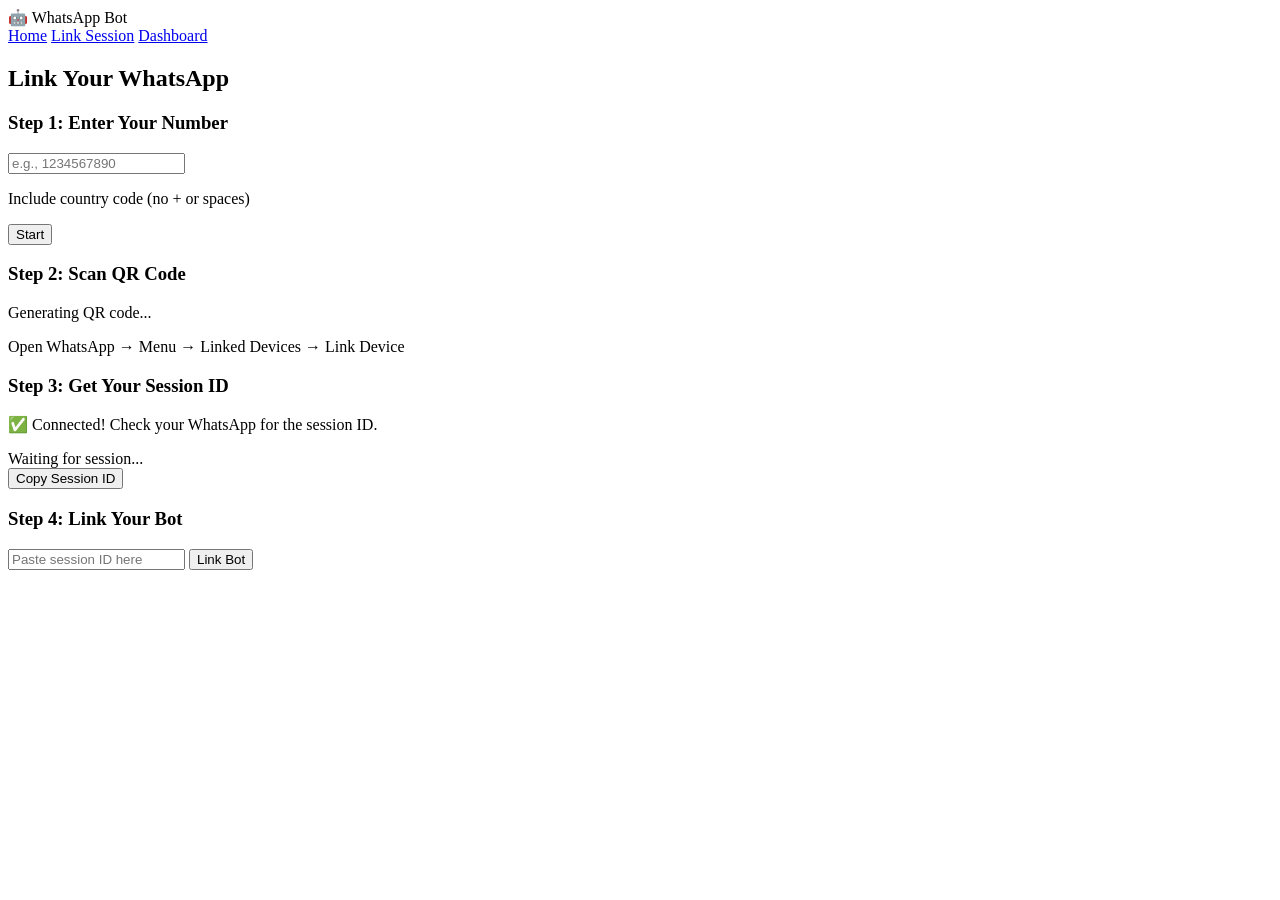
==== link-session.html @ d8eda626 "Create link-session.html" ====
<!DOCTYPE html>
<html lang="en">
<head>
    <meta charset="UTF-8">
    <meta name="viewport" content="width=device-width, initial-scale=1.0">
    <title>Link Session - WhatsApp Bot</title>
    <link rel="stylesheet" href="styles.css">
    <script src="https://cdn.socket.io/4.6.1/socket.io.min.js"></script>
</head>
<body>
    <nav class="navbar">
        <div class="nav-brand">🤖 WhatsApp Bot</div>
        <div class="nav-links">
            <a href="index.html">Home</a>
            <a href="link-session.html" class="active">Link Session</a>
            <a href="dashboard.html">Dashboard</a>
        </div>
    </nav>

    <div class="container">
        <div class="session-box">
            <h2>Link Your WhatsApp</h2>
            
            <!-- Step 1: Phone Number -->
            <div id="step1" class="step active">
                <h3>Step 1: Enter Your Number</h3>
                <input type="text" id="phoneNumber" placeholder="e.g., 1234567890" class="input-field">
                <p class="note">Include country code (no + or spaces)</p>
                <button onclick="startSession()" class="btn-primary">Start</button>
            </div>

            <!-- Step 2: QR Code -->
            <div id="step2" class="step">
                <h3>Step 2: Scan QR Code</h3>
                <div id="qrContainer" class="qr-container">
                    <div id="qrLoading">Generating QR code...</div>
                    <img id="qrImage" src="" alt="QR Code" style="display: none;">
                </div>
                <p>Open WhatsApp → Menu → Linked Devices → Link Device</p>
            </div>

            <!-- Step 3: Session ID -->
            <div id="step3" class="step">
                <h3>Step 3: Get Your Session ID</h3>
                <div class="success-box">
                    <p>✅ Connected! Check your WhatsApp for the session ID.</p>
                    <div id="sessionIdDisplay" class="session-id">Waiting for session...</div>
                    <button onclick="copySessionId()" class="btn-secondary">Copy Session ID</button>
                </div>
            </div>

            <!-- Step 4: Link Bot -->
            <div id="step4" class="step">
                <h3>Step 4: Link Your Bot</h3>
                <input type="text" id="linkSessionId" placeholder="Paste session ID here" class="input-field">
                <button onclick="linkBot()" class="btn-primary">Link Bot</button>
                <div id="linkResult" class="result"></div>
            </div>
        </div>
    </div>

    <script>
        // IMPORTANT: Change this to your Render backend URL
        const BACKEND_URL = 'https://your-backend.onrender.com';
        
        let socket = null;
        let currentSessionId = null;
        let currentPhoneNumber = '';

        function startSession() {
            const phone = document.getElementById('phoneNumber').value;
            if (!phone) {
                alert('Please enter your phone number');
                return;
            }

            currentPhoneNumber = phone;

            // Connect to socket
            socket = io(BACKEND_URL);
            
            socket.on('connect', () => {
                console.log('Connected to server');
                
                // Start session
                fetch(`${BACKEND_URL}/api/init-session`, {
                    method: 'POST',
                    headers: { 'Content-Type': 'application/json' },
                    body: JSON.stringify({ 
                        phoneNumber: phone,
                        socketId: socket.id 
                    })
                })
                .then(res => res.json())
                .then(data => {
                    if (data.error) {
                        alert(data.error);
                    } else {
                        currentSessionId = data.sessionId;
                    }
                });
            });

            socket.on('qr', (data) => {
                document.getElementById('step1').classList.remove('active');
                document.getElementById('step2').classList.add('active');
                document.getElementById('qrLoading').style.display = 'none';
                document.getElementById('qrImage').style.display = 'block';
                document.getElementById('qrImage').src = data.qr;
            });

            socket.on('ready', (data) => {
                document.getElementById('step2').classList.remove('active');
                document.getElementById('step3').classList.add('active');
                document.getElementById('sessionIdDisplay').textContent = data.sessionId;
                currentSessionId = data.sessionId;
                
                // Save to localStorage
                saveSession(data.sessionId, currentPhoneNumber);
            });
        }

        function copySessionId() {
            const sessionId = document.getElementById('sessionIdDisplay').textContent;
            navigator.clipboard.writeText(sessionId);
            alert('Session ID copied!');
            
            // Show step 4
            document.getElementById('step3').classList.remove('active');
            document.getElementById('step4').classList.add('active');
            document.getElementById('linkSessionId').value = sessionId;
        }

        function linkBot() {
            const sessionId = document.getElementById('linkSessionId').value;
            
            fetch(`${BACKEND_URL}/api/link-bot`, {
                method: 'POST',
                headers: { 'Content-Type': 'application/json' },
                body: JSON.stringify({ 
                    sessionId, 
                    phoneNumber: currentPhoneNumber 
                })
            })
            .then(res => res.json())
            .then(data => {
                if (data.success) {
                    document.getElementById('linkResult').innerHTML = 
                        '<div class="success">✅ Bot linked! Check WhatsApp.</div>';
                } else {
                    document.getElementById('linkResult').innerHTML = 
                        '<div class="error">❌ ' + data.error + '</div>';
                }
            });
        }

        function saveSession(sessionId, phone) {
            const sessions = JSON.parse(localStorage.getItem('sessions') || '[]');
            sessions.push({ id: sessionId, phone, date: new Date().toISOString() });
            localStorage.setItem('sessions', JSON.stringify(sessions));
        }
    </script>
</body>
</html>
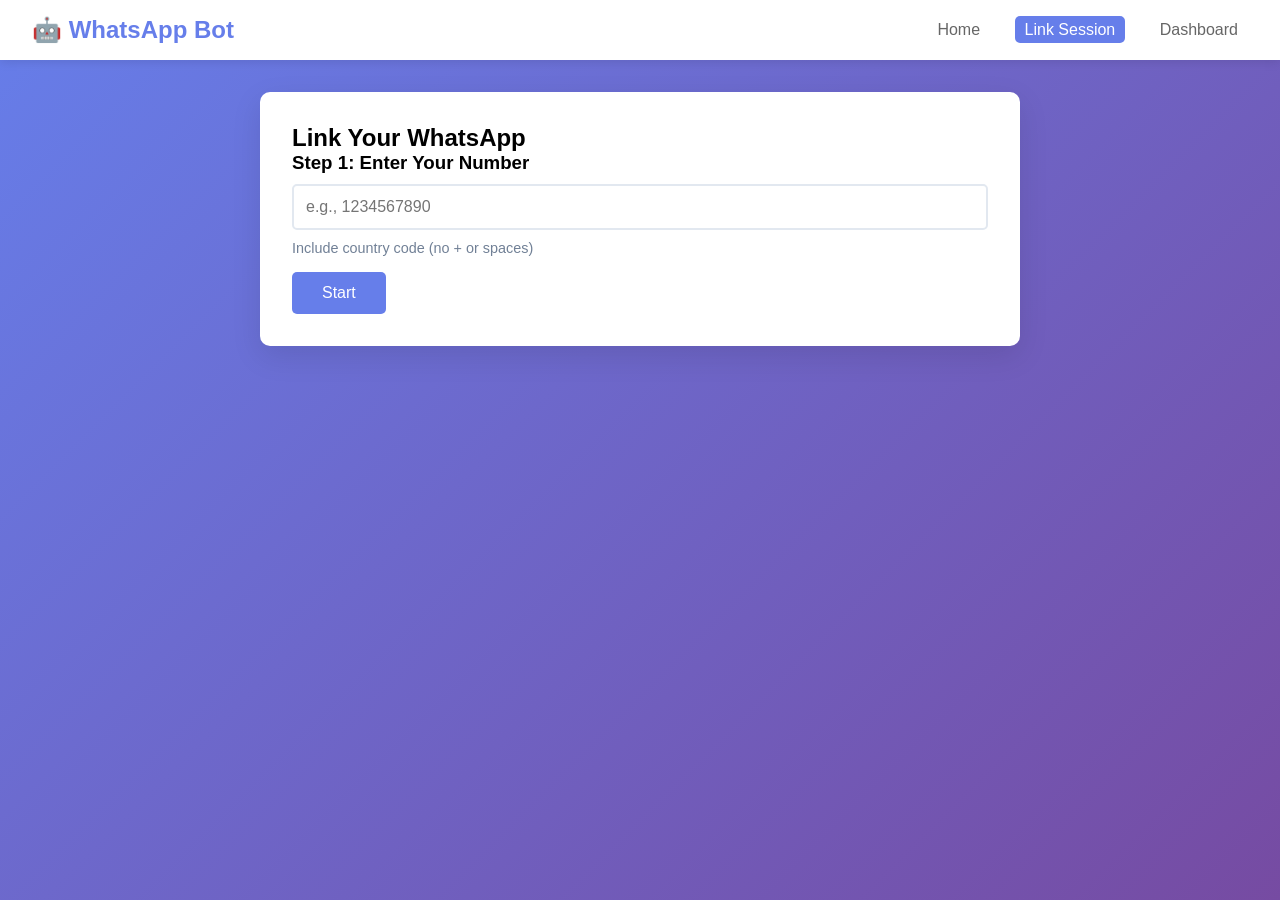
==== commit edea38db: "Update link-session.html" ====
--- a/link-session.html
+++ b/link-session.html
@@ -61,7 +61,8 @@
 
     <script>
         // IMPORTANT: Change this to your Render backend URL
-        const BACKEND_URL = 'https://your-backend.onrender.com';
+        // Find this line (around line 90) and update it:
+const BACKEND_URL = 'https://whatapp-bot-backend.onrender.com';
         
         let socket = null;
         let currentSessionId = null;
--- a/styles.css
+++ b/styles.css
@@ -0,0 +1,232 @@
+* {
+    margin: 0;
+    padding: 0;
+    box-sizing: border-box;
+}
+
+body {
+    font-family: -apple-system, BlinkMacSystemFont, 'Segoe UI', Roboto, sans-serif;
+    background: linear-gradient(135deg, #667eea 0%, #764ba2 100%);
+    min-height: 100vh;
+}
+
+.navbar {
+    background: white;
+    padding: 1rem 2rem;
+    display: flex;
+    justify-content: space-between;
+    align-items: center;
+    box-shadow: 0 2px 10px rgba(0,0,0,0.1);
+}
+
+.nav-brand {
+    font-size: 1.5rem;
+    font-weight: bold;
+    color: #667eea;
+}
+
+.nav-links a {
+    text-decoration: none;
+    color: #666;
+    margin-left: 20px;
+    padding: 5px 10px;
+}
+
+.nav-links a:hover {
+    color: #667eea;
+}
+
+.nav-links a.active {
+    background: #667eea;
+    color: white;
+    border-radius: 5px;
+}
+
+.hero {
+    text-align: center;
+    color: white;
+    padding: 4rem 2rem;
+}
+
+.hero h1 {
+    font-size: 3rem;
+    margin-bottom: 1rem;
+}
+
+.features {
+    display: grid;
+    grid-template-columns: repeat(auto-fit, minmax(300px, 1fr));
+    gap: 2rem;
+    padding: 2rem;
+    max-width: 1200px;
+    margin: 0 auto;
+}
+
+.feature-card {
+    background: white;
+    padding: 2rem;
+    border-radius: 10px;
+    text-align: center;
+    box-shadow: 0 10px 30px rgba(0,0,0,0.1);
+}
+
+.feature-card h3 {
+    color: #667eea;
+    margin-bottom: 1rem;
+}
+
+.btn {
+    display: inline-block;
+    padding: 10px 20px;
+    background: #667eea;
+    color: white;
+    text-decoration: none;
+    border-radius: 5px;
+    margin-top: 1rem;
+}
+
+.btn-primary {
+    background: #667eea;
+    color: white;
+    border: none;
+    padding: 12px 30px;
+    border-radius: 5px;
+    cursor: pointer;
+    font-size: 1rem;
+}
+
+.btn-secondary {
+    background: #48bb78;
+    color: white;
+    border: none;
+    padding: 8px 20px;
+    border-radius: 5px;
+    cursor: pointer;
+    margin-top: 10px;
+}
+
+.container {
+    max-width: 800px;
+    margin: 2rem auto;
+    padding: 0 20px;
+}
+
+.session-box {
+    background: white;
+    border-radius: 10px;
+    padding: 2rem;
+    box-shadow: 0 10px 30px rgba(0,0,0,0.1);
+}
+
+.step {
+    display: none;
+}
+
+.step.active {
+    display: block;
+}
+
+.input-field {
+    width: 100%;
+    padding: 12px;
+    margin: 10px 0;
+    border: 2px solid #e2e8f0;
+    border-radius: 5px;
+    font-size: 1rem;
+}
+
+.qr-container {
+    text-align: center;
+    padding: 2rem;
+    background: #f7fafc;
+    border-radius: 10px;
+    margin: 20px 0;
+}
+
+.qr-container img {
+    max-width: 300px;
+}
+
+.note {
+    color: #718096;
+    font-size: 0.9rem;
+    margin-bottom: 1rem;
+}
+
+.success-box {
+    background: #c6f6d5;
+    color: #22543d;
+    padding: 2rem;
+    border-radius: 10px;
+    text-align: center;
+}
+
+.session-id {
+    font-size: 1.5rem;
+    font-weight: bold;
+    margin: 1rem 0;
+    padding: 1rem;
+    background: white;
+    border-radius: 5px;
+    font-family: monospace;
+}
+
+.session-list {
+    background: white;
+    border-radius: 10px;
+    padding: 2rem;
+    margin: 2rem 0;
+}
+
+.session-card {
+    border: 1px solid #e2e8f0;
+    padding: 1rem;
+    margin: 1rem 0;
+    border-radius: 5px;
+}
+
+.commands {
+    background: white;
+    border-radius: 10px;
+    padding: 2rem;
+}
+
+.command {
+    background: #f7fafc;
+    padding: 10px;
+    margin: 5px 0;
+    border-radius: 5px;
+    font-family: monospace;
+}
+
+.status {
+    color: #48bb78;
+    font-weight: bold;
+}
+
+.success {
+    color: #48bb78;
+    padding: 10px;
+    background: #f0fff4;
+    border-radius: 5px;
+    margin-top: 10px;
+}
+
+.error {
+    color: #f56565;
+    padding: 10px;
+    background: #fff5f5;
+    border-radius: 5px;
+    margin-top: 10px;
+}
+
+@media (max-width: 768px) {
+    .navbar {
+        flex-direction: column;
+        gap: 10px;
+    }
+    
+    .hero h1 {
+        font-size: 2rem;
+    }
+}
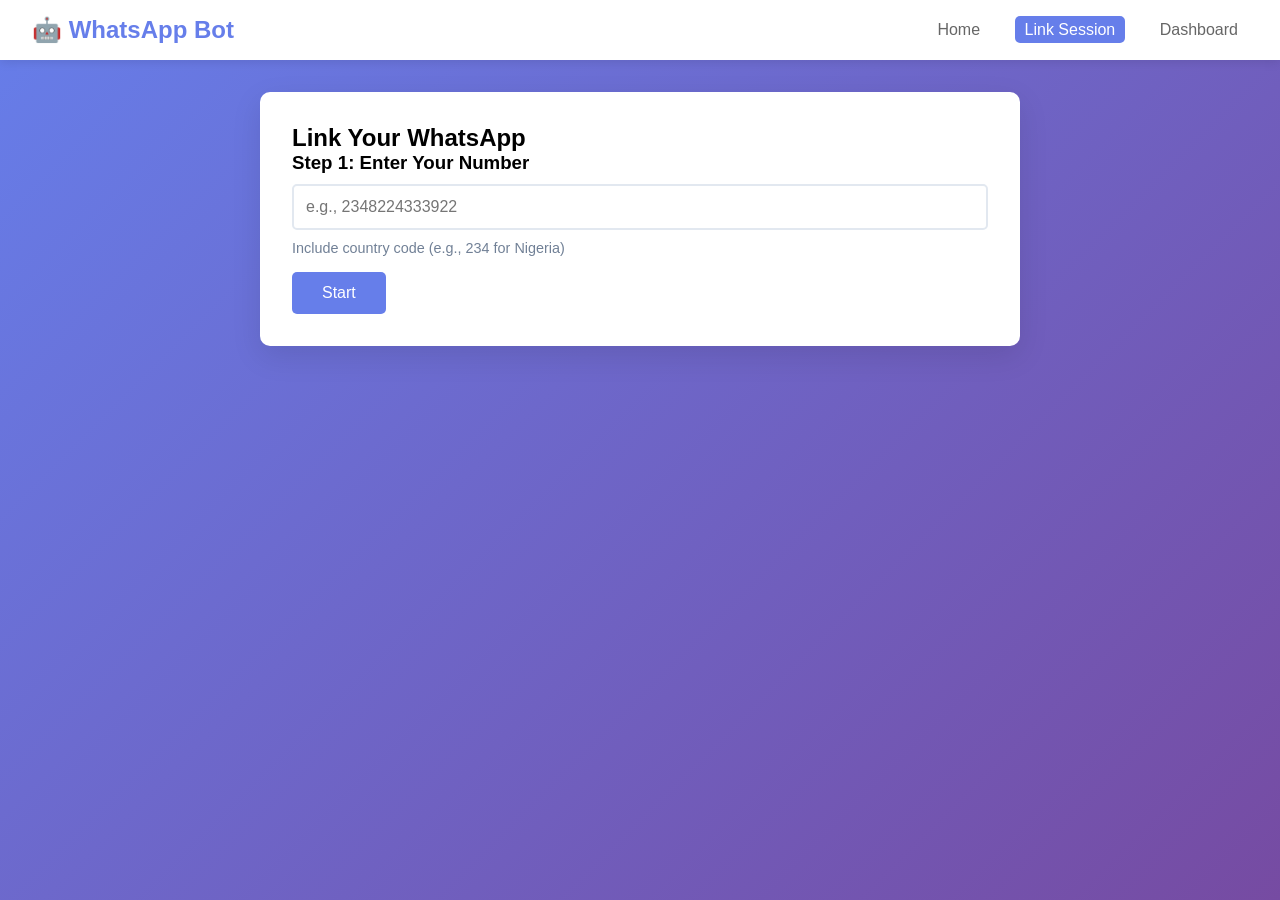
==== commit 9e03a6a4: "Update link-session.html" ====
--- a/link-session.html
+++ b/link-session.html
@@ -24,28 +24,33 @@
             <!-- Step 1: Phone Number -->
             <div id="step1" class="step active">
                 <h3>Step 1: Enter Your Number</h3>
-                <input type="text" id="phoneNumber" placeholder="e.g., 1234567890" class="input-field">
-                <p class="note">Include country code (no + or spaces)</p>
+                <input type="text" id="phoneNumber" placeholder="e.g., 2348224333922" class="input-field">
+                <p class="note">Include country code (e.g., 234 for Nigeria)</p>
                 <button onclick="startSession()" class="btn-primary">Start</button>
-            </div>
-
-            <!-- Step 2: QR Code -->
+                <div id="step1Message" class="message"></div>
+            </div>
+
+            <!-- Step 2: Waiting for WhatsApp -->
             <div id="step2" class="step">
-                <h3>Step 2: Scan QR Code</h3>
-                <div id="qrContainer" class="qr-container">
-                    <div id="qrLoading">Generating QR code...</div>
-                    <img id="qrImage" src="" alt="QR Code" style="display: none;">
+                <h3>Step 2: Check Your WhatsApp</h3>
+                <div class="waiting-box">
+                    <div class="spinner"></div>
+                    <p>A code has been sent to your WhatsApp number.</p>
+                    <p class="highlight">Open WhatsApp and enter the code there.</p>
+                    <p class="note">The session will be created automatically after you enter the code.</p>
                 </div>
-                <p>Open WhatsApp → Menu → Linked Devices → Link Device</p>
-            </div>
-
-            <!-- Step 3: Session ID -->
+                <div id="step2Status" class="status"></div>
+                <button onclick="checkStatus()" class="btn-secondary">Check Status</button>
+            </div>
+
+            <!-- Step 3: Session Created -->
             <div id="step3" class="step">
-                <h3>Step 3: Get Your Session ID</h3>
+                <h3>✅ Session Created!</h3>
                 <div class="success-box">
-                    <p>✅ Connected! Check your WhatsApp for the session ID.</p>
-                    <div id="sessionIdDisplay" class="session-id">Waiting for session...</div>
+                    <p>Your WhatsApp session has been created successfully!</p>
+                    <p><strong>Session ID:</strong> <span id="displaySessionId"></span></p>
                     <button onclick="copySessionId()" class="btn-secondary">Copy Session ID</button>
+                    <button onclick="goToLinkBot()" class="btn-primary" style="margin-top: 15px;">Link Bot Now</button>
                 </div>
             </div>
 
@@ -54,28 +59,36 @@
                 <h3>Step 4: Link Your Bot</h3>
                 <input type="text" id="linkSessionId" placeholder="Paste session ID here" class="input-field">
                 <button onclick="linkBot()" class="btn-primary">Link Bot</button>
-                <div id="linkResult" class="result"></div>
+                <div id="linkResult" class="message"></div>
             </div>
         </div>
     </div>
 
     <script>
         // IMPORTANT: Change this to your Render backend URL
-        // Find this line (around line 90) and update it:
-const BACKEND_URL = 'https://whatapp-bot-backend.onrender.com';
+        const BACKEND_URL = 'https://whatapp-bot-backend.onrender.com';
         
         let socket = null;
         let currentSessionId = null;
         let currentPhoneNumber = '';
+        let statusInterval = null;
 
         function startSession() {
             const phone = document.getElementById('phoneNumber').value;
             if (!phone) {
-                alert('Please enter your phone number');
+                showMessage('step1Message', 'Please enter your phone number', 'error');
                 return;
             }
 
+            // Validate phone number (basic)
+            if (!phone.match(/^\d+$/)) {
+                showMessage('step1Message', 'Please enter numbers only', 'error');
+                return;
+            }
+
             currentPhoneNumber = phone;
+            
+            showMessage('step1Message', 'Starting session...', 'info');
 
             // Connect to socket
             socket = io(BACKEND_URL);
@@ -95,46 +108,105 @@
                 .then(res => res.json())
                 .then(data => {
                     if (data.error) {
-                        alert(data.error);
+                        showMessage('step1Message', data.error, 'error');
                     } else {
                         currentSessionId = data.sessionId;
+                        
+                        // Move to step 2
+                        document.getElementById('step1').classList.remove('active');
+                        document.getElementById('step2').classList.add('active');
+                        
+                        // Start checking status
+                        startStatusCheck();
                     }
+                })
+                .catch(error => {
+                    showMessage('step1Message', 'Failed to connect to server', 'error');
                 });
             });
 
-            socket.on('qr', (data) => {
-                document.getElementById('step1').classList.remove('active');
-                document.getElementById('step2').classList.add('active');
-                document.getElementById('qrLoading').style.display = 'none';
-                document.getElementById('qrImage').style.display = 'block';
-                document.getElementById('qrImage').src = data.qr;
-            });
-
             socket.on('ready', (data) => {
+                // Session is ready!
+                stopStatusCheck();
+                
                 document.getElementById('step2').classList.remove('active');
                 document.getElementById('step3').classList.add('active');
-                document.getElementById('sessionIdDisplay').textContent = data.sessionId;
-                currentSessionId = data.sessionId;
+                document.getElementById('displaySessionId').textContent = data.sessionId;
                 
                 // Save to localStorage
                 saveSession(data.sessionId, currentPhoneNumber);
-            });
+                
+                showMessage('step2Status', '✅ Connected successfully!', 'success');
+            });
+
+            socket.on('auth_failure', (data) => {
+                showMessage('step2Status', '❌ Authentication failed. Please try again.', 'error');
+                stopStatusCheck();
+            });
+        }
+
+        function startStatusCheck() {
+            // Check status every 5 seconds
+            statusInterval = setInterval(() => {
+                checkStatus();
+            }, 5000);
+        }
+
+        function stopStatusCheck() {
+            if (statusInterval) {
+                clearInterval(statusInterval);
+                statusInterval = null;
+            }
+        }
+
+        function checkStatus() {
+            if (!currentSessionId) return;
+
+            fetch(`${BACKEND_URL}/api/session-status/${currentSessionId}`)
+                .then(res => res.json())
+                .then(data => {
+                    if (data.status === 'connected') {
+                        // Session is connected
+                        stopStatusCheck();
+                        
+                        document.getElementById('step2').classList.remove('active');
+                        document.getElementById('step3').classList.add('active');
+                        document.getElementById('displaySessionId').textContent = currentSessionId;
+                        
+                        // Save to localStorage
+                        saveSession(currentSessionId, currentPhoneNumber);
+                        
+                        showMessage('step2Status', '✅ Connected successfully!', 'success');
+                    } else {
+                        showMessage('step2Status', `Status: ${data.status}...`, 'info');
+                    }
+                })
+                .catch(error => {
+                    console.log('Status check error:', error);
+                });
         }
 
         function copySessionId() {
-            const sessionId = document.getElementById('sessionIdDisplay').textContent;
-            navigator.clipboard.writeText(sessionId);
-            alert('Session ID copied!');
-            
-            // Show step 4
+            navigator.clipboard.writeText(currentSessionId);
+            showMessage('step3Message', 'Session ID copied!', 'success');
+        }
+
+        function goToLinkBot() {
             document.getElementById('step3').classList.remove('active');
             document.getElementById('step4').classList.add('active');
-            document.getElementById('linkSessionId').value = sessionId;
+            document.getElementById('linkSessionId').value = currentSessionId;
         }
 
         function linkBot() {
             const sessionId = document.getElementById('linkSessionId').value;
             
+            if (!sessionId) {
+                showMessage('linkResult', 'Please enter session ID', 'error');
+                return;
+            }
+
+            showMessage('linkResult', 'Linking bot...', 'info');
+
             fetch(`${BACKEND_URL}/api/link-bot`, {
                 method: 'POST',
                 headers: { 'Content-Type': 'application/json' },
@@ -146,13 +218,21 @@
             .then(res => res.json())
             .then(data => {
                 if (data.success) {
-                    document.getElementById('linkResult').innerHTML = 
-                        '<div class="success">✅ Bot linked! Check WhatsApp.</div>';
+                    showMessage('linkResult', '✅ Bot linked successfully! Check WhatsApp.', 'success');
                 } else {
-                    document.getElementById('linkResult').innerHTML = 
-                        '<div class="error">❌ ' + data.error + '</div>';
+                    showMessage('linkResult', '❌ ' + data.error, 'error');
                 }
-            });
+            })
+            .catch(error => {
+                showMessage('linkResult', '❌ Failed to link bot', 'error');
+            });
+        }
+
+        function showMessage(elementId, message, type) {
+            const element = document.getElementById(elementId);
+            if (element) {
+                element.innerHTML = `<div class="${type}">${message}</div>`;
+            }
         }
 
         function saveSession(sessionId, phone) {
@@ -160,6 +240,14 @@
             sessions.push({ id: sessionId, phone, date: new Date().toISOString() });
             localStorage.setItem('sessions', JSON.stringify(sessions));
         }
+
+        // Clean up on page unload
+        window.addEventListener('beforeunload', () => {
+            stopStatusCheck();
+            if (socket) {
+                socket.disconnect();
+            }
+        });
     </script>
 </body>
-</html>
+                    </html>
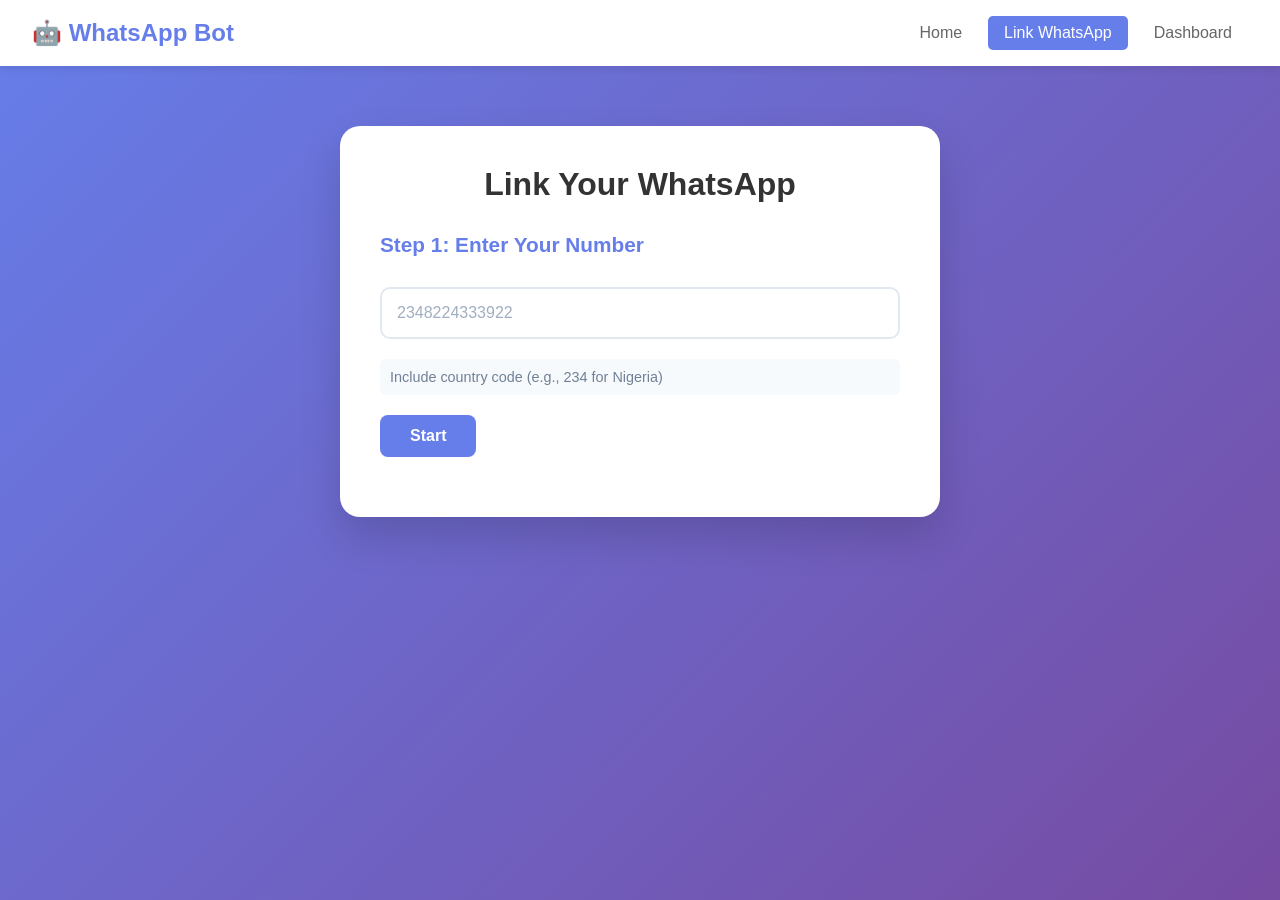
==== commit d12d3bec: "Update link-session.html" ====
--- a/link-session.html
+++ b/link-session.html
@@ -3,7 +3,7 @@
 <head>
     <meta charset="UTF-8">
     <meta name="viewport" content="width=device-width, initial-scale=1.0">
-    <title>Link Session - WhatsApp Bot</title>
+    <title>Link WhatsApp - Bot</title>
     <link rel="stylesheet" href="styles.css">
     <script src="https://cdn.socket.io/4.6.1/socket.io.min.js"></script>
 </head>
@@ -12,7 +12,7 @@
         <div class="nav-brand">🤖 WhatsApp Bot</div>
         <div class="nav-links">
             <a href="index.html">Home</a>
-            <a href="link-session.html" class="active">Link Session</a>
+            <a href="link-session.html" class="active">Link WhatsApp</a>
             <a href="dashboard.html">Dashboard</a>
         </div>
     </nav>
@@ -21,211 +21,122 @@
         <div class="session-box">
             <h2>Link Your WhatsApp</h2>
             
-            <!-- Step 1: Phone Number -->
+            <!-- Step 1: Enter Phone Number -->
             <div id="step1" class="step active">
                 <h3>Step 1: Enter Your Number</h3>
-                <input type="text" id="phoneNumber" placeholder="e.g., 2348224333922" class="input-field">
+                <input type="text" id="phoneNumber" placeholder="2348224333922" class="input-field">
                 <p class="note">Include country code (e.g., 234 for Nigeria)</p>
-                <button onclick="startSession()" class="btn-primary">Start</button>
-                <div id="step1Message" class="message"></div>
+                <button onclick="startWhatsApp()" class="btn-primary">Start</button>
+                <div id="message1" class="message"></div>
             </div>
 
-            <!-- Step 2: Waiting for WhatsApp -->
+            <!-- Step 2: Show Code -->
             <div id="step2" class="step">
-                <h3>Step 2: Check Your WhatsApp</h3>
-                <div class="waiting-box">
-                    <div class="spinner"></div>
-                    <p>A code has been sent to your WhatsApp number.</p>
-                    <p class="highlight">Open WhatsApp and enter the code there.</p>
-                    <p class="note">The session will be created automatically after you enter the code.</p>
+                <h3>Step 2: Enter This Code in WhatsApp</h3>
+                
+                <div class="code-box" id="codeDisplay">------</div>
+                
+                <div class="instructions">
+                    <p>1. Open WhatsApp on your phone</p>
+                    <p>2. Go to <strong>Settings → Linked Devices</strong></p>
+                    <p>3. Tap <strong>Link a Device</strong></p>
+                    <p>4. Enter this code: <strong id="codeText"></strong></p>
                 </div>
-                <div id="step2Status" class="status"></div>
-                <button onclick="checkStatus()" class="btn-secondary">Check Status</button>
+                
+                <button onclick="copyCode()" class="btn-secondary">Copy Code</button>
+                
+                <div class="spinner"></div>
+                <p>Waiting for you to enter the code...</p>
+                
+                <div id="message2" class="message"></div>
             </div>
 
-            <!-- Step 3: Session Created -->
+            <!-- Step 3: Success -->
             <div id="step3" class="step">
-                <h3>✅ Session Created!</h3>
                 <div class="success-box">
-                    <p>Your WhatsApp session has been created successfully!</p>
-                    <p><strong>Session ID:</strong> <span id="displaySessionId"></span></p>
+                    <h3>✅ Connected!</h3>
+                    <p>Your WhatsApp is now linked</p>
+                    <p><strong>Session ID:</strong> <span id="sessionIdDisplay"></span></p>
                     <button onclick="copySessionId()" class="btn-secondary">Copy Session ID</button>
-                    <button onclick="goToLinkBot()" class="btn-primary" style="margin-top: 15px;">Link Bot Now</button>
+                    <a href="dashboard.html" class="btn-primary">Go to Dashboard</a>
                 </div>
-            </div>
-
-            <!-- Step 4: Link Bot -->
-            <div id="step4" class="step">
-                <h3>Step 4: Link Your Bot</h3>
-                <input type="text" id="linkSessionId" placeholder="Paste session ID here" class="input-field">
-                <button onclick="linkBot()" class="btn-primary">Link Bot</button>
-                <div id="linkResult" class="message"></div>
             </div>
         </div>
     </div>
 
     <script>
-        // IMPORTANT: Change this to your Render backend URL
         const BACKEND_URL = 'https://whatapp-bot-backend.onrender.com';
         
         let socket = null;
         let currentSessionId = null;
-        let currentPhoneNumber = '';
-        let statusInterval = null;
+        let currentCode = null;
 
-        function startSession() {
+        function startWhatsApp() {
             const phone = document.getElementById('phoneNumber').value;
             if (!phone) {
-                showMessage('step1Message', 'Please enter your phone number', 'error');
+                showMessage('message1', 'Enter phone number', 'error');
                 return;
             }
 
-            // Validate phone number (basic)
-            if (!phone.match(/^\d+$/)) {
-                showMessage('step1Message', 'Please enter numbers only', 'error');
-                return;
-            }
+            showMessage('message1', 'Starting...', 'info');
 
-            currentPhoneNumber = phone;
-            
-            showMessage('step1Message', 'Starting session...', 'info');
-
-            // Connect to socket
             socket = io(BACKEND_URL);
             
             socket.on('connect', () => {
-                console.log('Connected to server');
-                
-                // Start session
-                fetch(`${BACKEND_URL}/api/init-session`, {
+                fetch(`${BACKEND_URL}/api/start-whatsapp`, {
                     method: 'POST',
                     headers: { 'Content-Type': 'application/json' },
                     body: JSON.stringify({ 
                         phoneNumber: phone,
                         socketId: socket.id 
-                    })
-                })
-                .then(res => res.json())
-                .then(data => {
-                    if (data.error) {
-                        showMessage('step1Message', data.error, 'error');
-                    } else {
-                        currentSessionId = data.sessionId;
-                        
-                        // Move to step 2
-                        document.getElementById('step1').classList.remove('active');
-                        document.getElementById('step2').classList.add('active');
-                        
-                        // Start checking status
-                        startStatusCheck();
                     }
-                })
-                .catch(error => {
-                    showMessage('step1Message', 'Failed to connect to server', 'error');
-                });
+                )});
             });
 
-            socket.on('ready', (data) => {
-                // Session is ready!
-                stopStatusCheck();
+            socket.on('code_ready', (data) => {
+                currentCode = data.code;
                 
+                // Show step 2
+                document.getElementById('step1').classList.remove('active');
+                document.getElementById('step2').classList.add('active');
+                
+                document.getElementById('codeDisplay').textContent = data.code;
+                document.getElementById('codeText').textContent = data.code;
+            });
+
+            socket.on('connected', (data) => {
+                currentSessionId = data.sessionId;
+                
+                // Show step 3
                 document.getElementById('step2').classList.remove('active');
                 document.getElementById('step3').classList.add('active');
-                document.getElementById('displaySessionId').textContent = data.sessionId;
                 
-                // Save to localStorage
-                saveSession(data.sessionId, currentPhoneNumber);
+                document.getElementById('sessionIdDisplay').textContent = data.sessionId;
                 
-                showMessage('step2Status', '✅ Connected successfully!', 'success');
+                // Save session
+                const sessions = JSON.parse(localStorage.getItem('sessions') || '[]');
+                sessions.push({
+                    id: data.sessionId,
+                    phone: phone,
+                    date: new Date().toISOString()
+                });
+                localStorage.setItem('sessions', JSON.stringify(sessions));
             });
 
-            socket.on('auth_failure', (data) => {
-                showMessage('step2Status', '❌ Authentication failed. Please try again.', 'error');
-                stopStatusCheck();
+            socket.on('error', (data) => {
+                showMessage('message1', data.message, 'error');
             });
         }
 
-        function startStatusCheck() {
-            // Check status every 5 seconds
-            statusInterval = setInterval(() => {
-                checkStatus();
-            }, 5000);
-        }
-
-        function stopStatusCheck() {
-            if (statusInterval) {
-                clearInterval(statusInterval);
-                statusInterval = null;
-            }
-        }
-
-        function checkStatus() {
-            if (!currentSessionId) return;
-
-            fetch(`${BACKEND_URL}/api/session-status/${currentSessionId}`)
-                .then(res => res.json())
-                .then(data => {
-                    if (data.status === 'connected') {
-                        // Session is connected
-                        stopStatusCheck();
-                        
-                        document.getElementById('step2').classList.remove('active');
-                        document.getElementById('step3').classList.add('active');
-                        document.getElementById('displaySessionId').textContent = currentSessionId;
-                        
-                        // Save to localStorage
-                        saveSession(currentSessionId, currentPhoneNumber);
-                        
-                        showMessage('step2Status', '✅ Connected successfully!', 'success');
-                    } else {
-                        showMessage('step2Status', `Status: ${data.status}...`, 'info');
-                    }
-                })
-                .catch(error => {
-                    console.log('Status check error:', error);
-                });
+        function copyCode() {
+            navigator.clipboard.writeText(currentCode);
+            showMessage('message2', 'Code copied!', 'success');
         }
 
         function copySessionId() {
-            navigator.clipboard.writeText(currentSessionId);
-            showMessage('step3Message', 'Session ID copied!', 'success');
-        }
-
-        function goToLinkBot() {
-            document.getElementById('step3').classList.remove('active');
-            document.getElementById('step4').classList.add('active');
-            document.getElementById('linkSessionId').value = currentSessionId;
-        }
-
-        function linkBot() {
-            const sessionId = document.getElementById('linkSessionId').value;
-            
-            if (!sessionId) {
-                showMessage('linkResult', 'Please enter session ID', 'error');
-                return;
-            }
-
-            showMessage('linkResult', 'Linking bot...', 'info');
-
-            fetch(`${BACKEND_URL}/api/link-bot`, {
-                method: 'POST',
-                headers: { 'Content-Type': 'application/json' },
-                body: JSON.stringify({ 
-                    sessionId, 
-                    phoneNumber: currentPhoneNumber 
-                })
-            })
-            .then(res => res.json())
-            .then(data => {
-                if (data.success) {
-                    showMessage('linkResult', '✅ Bot linked successfully! Check WhatsApp.', 'success');
-                } else {
-                    showMessage('linkResult', '❌ ' + data.error, 'error');
-                }
-            })
-            .catch(error => {
-                showMessage('linkResult', '❌ Failed to link bot', 'error');
-            });
+            const id = document.getElementById('sessionIdDisplay').textContent;
+            navigator.clipboard.writeText(id);
+            alert('Session ID copied!');
         }
 
         function showMessage(elementId, message, type) {
@@ -234,20 +145,6 @@
                 element.innerHTML = `<div class="${type}">${message}</div>`;
             }
         }
-
-        function saveSession(sessionId, phone) {
-            const sessions = JSON.parse(localStorage.getItem('sessions') || '[]');
-            sessions.push({ id: sessionId, phone, date: new Date().toISOString() });
-            localStorage.setItem('sessions', JSON.stringify(sessions));
-        }
-
-        // Clean up on page unload
-        window.addEventListener('beforeunload', () => {
-            stopStatusCheck();
-            if (socket) {
-                socket.disconnect();
-            }
-        });
     </script>
 </body>
-                    </html>
+    </html>
--- a/styles.css
+++ b/styles.css
@@ -5,11 +5,13 @@
 }
 
 body {
-    font-family: -apple-system, BlinkMacSystemFont, 'Segoe UI', Roboto, sans-serif;
+    font-family: -apple-system, BlinkMacSystemFont, 'Segoe UI', Roboto, Oxygen, Ubuntu, Cantarell, sans-serif;
     background: linear-gradient(135deg, #667eea 0%, #764ba2 100%);
     min-height: 100vh;
-}
-
+    color: #333;
+}
+
+/* Navbar Styles */
 .navbar {
     background: white;
     padding: 1rem 2rem;
@@ -17,216 +19,741 @@
     justify-content: space-between;
     align-items: center;
     box-shadow: 0 2px 10px rgba(0,0,0,0.1);
+    position: sticky;
+    top: 0;
+    z-index: 1000;
 }
 
 .nav-brand {
     font-size: 1.5rem;
     font-weight: bold;
     color: #667eea;
+    display: flex;
+    align-items: center;
+    gap: 8px;
+}
+
+.nav-links {
+    display: flex;
+    gap: 10px;
 }
 
 .nav-links a {
     text-decoration: none;
     color: #666;
-    margin-left: 20px;
-    padding: 5px 10px;
+    padding: 8px 16px;
+    border-radius: 5px;
+    transition: all 0.3s ease;
+    font-weight: 500;
 }
 
 .nav-links a:hover {
+    background: #f0f0f0;
     color: #667eea;
 }
 
 .nav-links a.active {
     background: #667eea;
     color: white;
-    border-radius: 5px;
-}
-
+}
+
+/* Container Styles */
+.container {
+    max-width: 1200px;
+    margin: 0 auto;
+    padding: 20px;
+}
+
+/* Hero Section */
 .hero {
     text-align: center;
     color: white;
-    padding: 4rem 2rem;
+    padding: 60px 20px;
 }
 
 .hero h1 {
     font-size: 3rem;
-    margin-bottom: 1rem;
-}
-
+    margin-bottom: 20px;
+    text-shadow: 2px 2px 4px rgba(0,0,0,0.2);
+}
+
+.hero p {
+    font-size: 1.2rem;
+    opacity: 0.95;
+    max-width: 600px;
+    margin: 0 auto;
+}
+
+/* Features Grid */
 .features {
     display: grid;
     grid-template-columns: repeat(auto-fit, minmax(300px, 1fr));
-    gap: 2rem;
-    padding: 2rem;
-    max-width: 1200px;
-    margin: 0 auto;
+    gap: 30px;
+    margin: 50px 0;
+    padding: 20px;
 }
 
 .feature-card {
     background: white;
-    padding: 2rem;
-    border-radius: 10px;
-    text-align: center;
-    box-shadow: 0 10px 30px rgba(0,0,0,0.1);
+    border-radius: 15px;
+    padding: 30px;
+    text-align: center;
+    box-shadow: 0 10px 30px rgba(0,0,0,0.15);
+    transition: transform 0.3s ease, box-shadow 0.3s ease;
+}
+
+.feature-card:hover {
+    transform: translateY(-5px);
+    box-shadow: 0 15px 40px rgba(0,0,0,0.2);
 }
 
 .feature-card h3 {
+    margin-bottom: 15px;
     color: #667eea;
-    margin-bottom: 1rem;
-}
-
+    font-size: 1.5rem;
+}
+
+.feature-card p {
+    color: #666;
+    margin-bottom: 20px;
+    line-height: 1.6;
+}
+
+/* Buttons */
 .btn {
     display: inline-block;
-    padding: 10px 20px;
+    padding: 12px 30px;
     background: #667eea;
     color: white;
     text-decoration: none;
-    border-radius: 5px;
-    margin-top: 1rem;
-}
-
-.btn-primary {
-    background: #667eea;
-    color: white;
+    border-radius: 8px;
+    transition: background 0.3s ease;
+    font-weight: 600;
     border: none;
-    padding: 12px 30px;
-    border-radius: 5px;
     cursor: pointer;
     font-size: 1rem;
 }
 
+.btn:hover {
+    background: #5a67d8;
+    transform: translateY(-2px);
+}
+
+.btn-primary {
+    padding: 12px 30px;
+    background: #667eea;
+    color: white;
+    border: none;
+    border-radius: 8px;
+    cursor: pointer;
+    font-size: 1rem;
+    font-weight: 600;
+    transition: all 0.3s ease;
+}
+
+.btn-primary:hover {
+    background: #5a67d8;
+    transform: translateY(-2px);
+    box-shadow: 0 5px 15px rgba(102, 126, 234, 0.4);
+}
+
 .btn-secondary {
+    padding: 10px 25px;
     background: #48bb78;
     color: white;
     border: none;
+    border-radius: 8px;
+    cursor: pointer;
+    font-size: 0.95rem;
+    font-weight: 500;
+    transition: all 0.3s ease;
+    margin-left: 10px;
+}
+
+.btn-secondary:hover {
+    background: #38a169;
+    transform: translateY(-2px);
+}
+
+.btn-small {
     padding: 8px 20px;
-    border-radius: 5px;
+    background: #667eea;
+    color: white;
+    border: none;
+    border-radius: 6px;
     cursor: pointer;
-    margin-top: 10px;
-}
-
-.container {
-    max-width: 800px;
-    margin: 2rem auto;
-    padding: 0 20px;
-}
-
+    font-size: 0.9rem;
+    transition: all 0.3s ease;
+}
+
+.btn-small:hover {
+    background: #5a67d8;
+}
+
+/* Session Box */
 .session-box {
     background: white;
-    border-radius: 10px;
-    padding: 2rem;
-    box-shadow: 0 10px 30px rgba(0,0,0,0.1);
-}
-
+    border-radius: 20px;
+    padding: 40px;
+    max-width: 600px;
+    margin: 40px auto;
+    box-shadow: 0 20px 40px rgba(0,0,0,0.15);
+}
+
+.session-box h2 {
+    color: #333;
+    margin-bottom: 30px;
+    text-align: center;
+    font-size: 2rem;
+}
+
+/* Steps */
 .step {
     display: none;
+    animation: fadeIn 0.5s ease;
 }
 
 .step.active {
     display: block;
 }
 
+@keyframes fadeIn {
+    from {
+        opacity: 0;
+        transform: translateY(20px);
+    }
+    to {
+        opacity: 1;
+        transform: translateY(0);
+    }
+}
+
+.step h3 {
+    color: #667eea;
+    margin-bottom: 20px;
+    font-size: 1.3rem;
+}
+
+/* Form Elements */
 .input-field {
     width: 100%;
-    padding: 12px;
-    margin: 10px 0;
+    padding: 15px;
+    margin: 10px 0 20px;
     border: 2px solid #e2e8f0;
-    border-radius: 5px;
+    border-radius: 10px;
     font-size: 1rem;
-}
-
-.qr-container {
-    text-align: center;
-    padding: 2rem;
-    background: #f7fafc;
-    border-radius: 10px;
-    margin: 20px 0;
-}
-
-.qr-container img {
-    max-width: 300px;
-}
-
+    transition: border-color 0.3s ease;
+}
+
+.input-field:focus {
+    outline: none;
+    border-color: #667eea;
+}
+
+.input-field::placeholder {
+    color: #a0aec0;
+}
+
+/* Notes and Info */
 .note {
     color: #718096;
     font-size: 0.9rem;
-    margin-bottom: 1rem;
-}
-
+    margin-bottom: 20px;
+    padding: 10px;
+    background: #f7fafc;
+    border-radius: 6px;
+}
+
+.info {
+    background: #ebf8ff;
+    color: #2c5282;
+    padding: 15px;
+    border-radius: 10px;
+    margin: 15px 0;
+    border-left: 4px solid #4299e1;
+}
+
+.highlight {
+    background: #e9d8fd;
+    color: #553c9a;
+    padding: 15px;
+    border-radius: 10px;
+    font-weight: bold;
+    margin: 15px 0;
+    border-left: 4px solid #9f7aea;
+}
+
+/* QR Container */
+.qr-container {
+    text-align: center;
+    padding: 30px;
+    background: #f7fafc;
+    border-radius: 15px;
+    margin: 20px 0;
+}
+
+.qr-container img {
+    max-width: 300px;
+    border: 10px solid white;
+    border-radius: 10px;
+    box-shadow: 0 10px 30px rgba(0,0,0,0.1);
+}
+
+/* Waiting Box */
+.waiting-box {
+    text-align: center;
+    padding: 40px 30px;
+    background: #f7fafc;
+    border-radius: 15px;
+    margin: 20px 0;
+}
+
+/* Spinner Animation */
+.spinner {
+    border: 4px solid #e2e8f0;
+    border-top: 4px solid #667eea;
+    border-radius: 50%;
+    width: 50px;
+    height: 50px;
+    animation: spin 1s linear infinite;
+    margin: 0 auto 20px;
+}
+
+@keyframes spin {
+    0% { transform: rotate(0deg); }
+    100% { transform: rotate(360deg); }
+}
+
+/* Success Box */
 .success-box {
     background: #c6f6d5;
     color: #22543d;
-    padding: 2rem;
-    border-radius: 10px;
-    text-align: center;
-}
-
+    padding: 30px;
+    border-radius: 15px;
+    margin: 20px 0;
+    text-align: center;
+    border-left: 4px solid #48bb78;
+}
+
+.success-box p {
+    margin: 10px 0;
+    font-size: 1.1rem;
+}
+
+/* Session ID Display */
 .session-id {
+    font-size: 1.8rem;
+    font-weight: bold;
+    margin: 20px 0;
+    padding: 20px;
+    background: white;
+    border-radius: 10px;
+    font-family: 'Courier New', monospace;
+    letter-spacing: 2px;
+    border: 2px dashed #48bb78;
+    word-break: break-all;
+}
+
+/* Status Messages */
+.status {
+    margin: 20px 0;
+    padding: 15px;
+    border-radius: 10px;
+    text-align: center;
+    font-weight: 500;
+}
+
+.message {
+    margin-top: 20px;
+}
+
+.message .success {
+    background: #c6f6d5;
+    color: #22543d;
+    padding: 15px;
+    border-radius: 10px;
+    border-left: 4px solid #48bb78;
+    animation: slideIn 0.3s ease;
+}
+
+.message .error {
+    background: #fed7d7;
+    color: #742a2a;
+    padding: 15px;
+    border-radius: 10px;
+    border-left: 4px solid #f56565;
+    animation: slideIn 0.3s ease;
+}
+
+.message .info {
+    background: #bee3f8;
+    color: #2c5282;
+    padding: 15px;
+    border-radius: 10px;
+    border-left: 4px solid #4299e1;
+    animation: slideIn 0.3s ease;
+}
+
+@keyframes slideIn {
+    from {
+        opacity: 0;
+        transform: translateX(-20px);
+    }
+    to {
+        opacity: 1;
+        transform: translateX(0);
+    }
+}
+
+/* Dashboard Styles */
+.dashboard {
+    background: white;
+    border-radius: 20px;
+    padding: 40px;
+    box-shadow: 0 20px 40px rgba(0,0,0,0.1);
+}
+
+.dashboard h1 {
+    color: #333;
+    margin-bottom: 30px;
+    font-size: 2rem;
+}
+
+.dashboard h2 {
+    color: #667eea;
+    margin: 40px 0 20px;
     font-size: 1.5rem;
-    font-weight: bold;
-    margin: 1rem 0;
-    padding: 1rem;
-    background: white;
-    border-radius: 5px;
-    font-family: monospace;
-}
-
+}
+
+/* Session List */
 .session-list {
-    background: white;
-    border-radius: 10px;
-    padding: 2rem;
-    margin: 2rem 0;
+    margin: 30px 0;
+}
+
+.no-sessions {
+    text-align: center;
+    padding: 60px 40px;
+    background: #f7fafc;
+    border-radius: 15px;
+    color: #718096;
+}
+
+.no-sessions p {
+    margin-bottom: 20px;
+    font-size: 1.1rem;
 }
 
 .session-card {
+    background: #f7fafc;
+    border-radius: 15px;
+    padding: 25px;
+    margin: 15px 0;
     border: 1px solid #e2e8f0;
-    padding: 1rem;
-    margin: 1rem 0;
-    border-radius: 5px;
-}
-
-.commands {
-    background: white;
-    border-radius: 10px;
-    padding: 2rem;
-}
-
-.command {
-    background: #f7fafc;
-    padding: 10px;
-    margin: 5px 0;
-    border-radius: 5px;
-    font-family: monospace;
-}
-
-.status {
+    transition: all 0.3s ease;
+    display: grid;
+    grid-template-columns: 1fr auto;
+    gap: 15px;
+    align-items: center;
+}
+
+.session-card:hover {
+    box-shadow: 0 10px 30px rgba(0,0,0,0.1);
+    border-color: #667eea;
+}
+
+.session-info {
+    display: flex;
+    flex-direction: column;
+    gap: 8px;
+}
+
+.session-info div {
+    display: flex;
+    align-items: center;
+    gap: 10px;
+}
+
+.session-info strong {
+    color: #4a5568;
+    min-width: 80px;
+}
+
+.status-connected {
     color: #48bb78;
     font-weight: bold;
-}
-
-.success {
-    color: #48bb78;
-    padding: 10px;
-    background: #f0fff4;
-    border-radius: 5px;
-    margin-top: 10px;
-}
-
-.error {
-    color: #f56565;
-    padding: 10px;
-    background: #fff5f5;
-    border-radius: 5px;
-    margin-top: 10px;
-}
-
+    display: inline-flex;
+    align-items: center;
+    gap: 5px;
+}
+
+.status-connected::before {
+    content: "●";
+    font-size: 1.2rem;
+    animation: pulse 2s infinite;
+}
+
+@keyframes pulse {
+    0% { opacity: 1; }
+    50% { opacity: 0.5; }
+    100% { opacity: 1; }
+}
+
+/* Commands Grid */
+.commands-grid {
+    display: grid;
+    grid-template-columns: repeat(auto-fit, minmax(250px, 1fr));
+    gap: 20px;
+    margin-top: 20px;
+}
+
+.command-card {
+    background: #f7fafc;
+    padding: 20px;
+    border-radius: 12px;
+    border: 1px solid #e2e8f0;
+    transition: all 0.3s ease;
+}
+
+.command-card:hover {
+    border-color: #667eea;
+    transform: translateY(-2px);
+}
+
+.command-card code {
+    background: #e2e8f0;
+    padding: 8px 12px;
+    border-radius: 6px;
+    font-size: 1.1rem;
+    font-weight: bold;
+    color: #4a5568;
+    display: inline-block;
+    margin-bottom: 10px;
+}
+
+.command-card span {
+    color: #718096;
+    font-size: 0.95rem;
+    display: block;
+}
+
+/* How It Works Section */
+.how-it-works {
+    background: white;
+    border-radius: 20px;
+    padding: 50px;
+    margin-top: 50px;
+    box-shadow: 0 20px 40px rgba(0,0,0,0.1);
+}
+
+.how-it-works h2 {
+    text-align: center;
+    margin-bottom: 40px;
+    color: #333;
+    font-size: 2rem;
+}
+
+.steps-container {
+    display: flex;
+    justify-content: space-around;
+    flex-wrap: wrap;
+    gap: 20px;
+}
+
+.step-item {
+    text-align: center;
+    flex: 1;
+    min-width: 150px;
+    position: relative;
+}
+
+.step-number {
+    display: inline-block;
+    width: 60px;
+    height: 60px;
+    background: #667eea;
+    color: white;
+    border-radius: 50%;
+    line-height: 60px;
+    font-size: 1.8rem;
+    font-weight: bold;
+    margin-bottom: 20px;
+    box-shadow: 0 10px 20px rgba(102, 126, 234, 0.3);
+}
+
+.step-item p {
+    color: #4a5568;
+    font-weight: 500;
+}
+
+/* Result Container */
+.result {
+    margin-top: 20px;
+}
+
+/* Responsive Design */
 @media (max-width: 768px) {
     .navbar {
         flex-direction: column;
-        gap: 10px;
+        gap: 15px;
+        padding: 15px;
+    }
+    
+    .nav-links {
+        width: 100%;
+        justify-content: center;
+        flex-wrap: wrap;
+    }
+    
+    .nav-links a {
+        padding: 6px 12px;
+        font-size: 0.9rem;
     }
     
     .hero h1 {
         font-size: 2rem;
     }
-}
+    
+    .hero p {
+        font-size: 1rem;
+    }
+    
+    .features {
+        grid-template-columns: 1fr;
+        padding: 10px;
+    }
+    
+    .session-box {
+        padding: 25px;
+        margin: 20px 10px;
+    }
+    
+    .session-box h2 {
+        font-size: 1.5rem;
+    }
+    
+    .qr-container img {
+        max-width: 250px;
+    }
+    
+    .session-card {
+        grid-template-columns: 1fr;
+        text-align: center;
+    }
+    
+    .session-info div {
+        justify-content: center;
+    }
+    
+    .btn-secondary {
+        margin-left: 0;
+        margin-top: 10px;
+        width: 100%;
+    }
+    
+    .steps-container {
+        flex-direction: column;
+        align-items: center;
+    }
+    
+    .step-item {
+        width: 100%;
+        max-width: 300px;
+    }
+    
+    .session-id {
+        font-size: 1.2rem;
+        word-break: break-all;
+    }
+}
+
+/* Small phones */
+@media (max-width: 480px) {
+    .hero h1 {
+        font-size: 1.8rem;
+    }
+    
+    .feature-card {
+        padding: 20px;
+    }
+    
+    .btn-primary, .btn-secondary {
+        width: 100%;
+        margin: 5px 0;
+    }
+    
+    .session-box {
+        padding: 20px;
+    }
+    
+    .input-field {
+        padding: 12px;
+    }
+    
+    .qr-container img {
+        max-width: 200px;
+    }
+}
+
+/* Loading States */
+.loading {
+    opacity: 0.7;
+    pointer-events: none;
+    position: relative;
+}
+
+.loading::after {
+    content: "";
+    position: absolute;
+    top: 50%;
+    left: 50%;
+    width: 30px;
+    height: 30px;
+    border: 3px solid #f3f3f3;
+    border-top: 3px solid #667eea;
+    border-radius: 50%;
+    animation: spin 1s linear infinite;
+}
+
+/* Tooltips */
+[data-tooltip] {
+    position: relative;
+    cursor: help;
+}
+
+[data-tooltip]:before {
+    content: attr(data-tooltip);
+    position: absolute;
+    bottom: 100%;
+    left: 50%;
+    transform: translateX(-50%);
+    padding: 8px 12px;
+    background: #333;
+    color: white;
+    font-size: 0.85rem;
+    border-radius: 6px;
+    white-space: nowrap;
+    opacity: 0;
+    visibility: hidden;
+    transition: all 0.3s ease;
+    z-index: 1000;
+}
+
+[data-tooltip]:hover:before {
+    opacity: 1;
+    visibility: visible;
+    bottom: 120%;
+}
+
+/* Footer (optional - add if you want) */
+.footer {
+    text-align: center;
+    padding: 30px;
+    color: white;
+    opacity: 0.8;
+    font-size: 0.9rem;
+}
+
+.footer a {
+    color: white;
+    text-decoration: underline;
+    }
